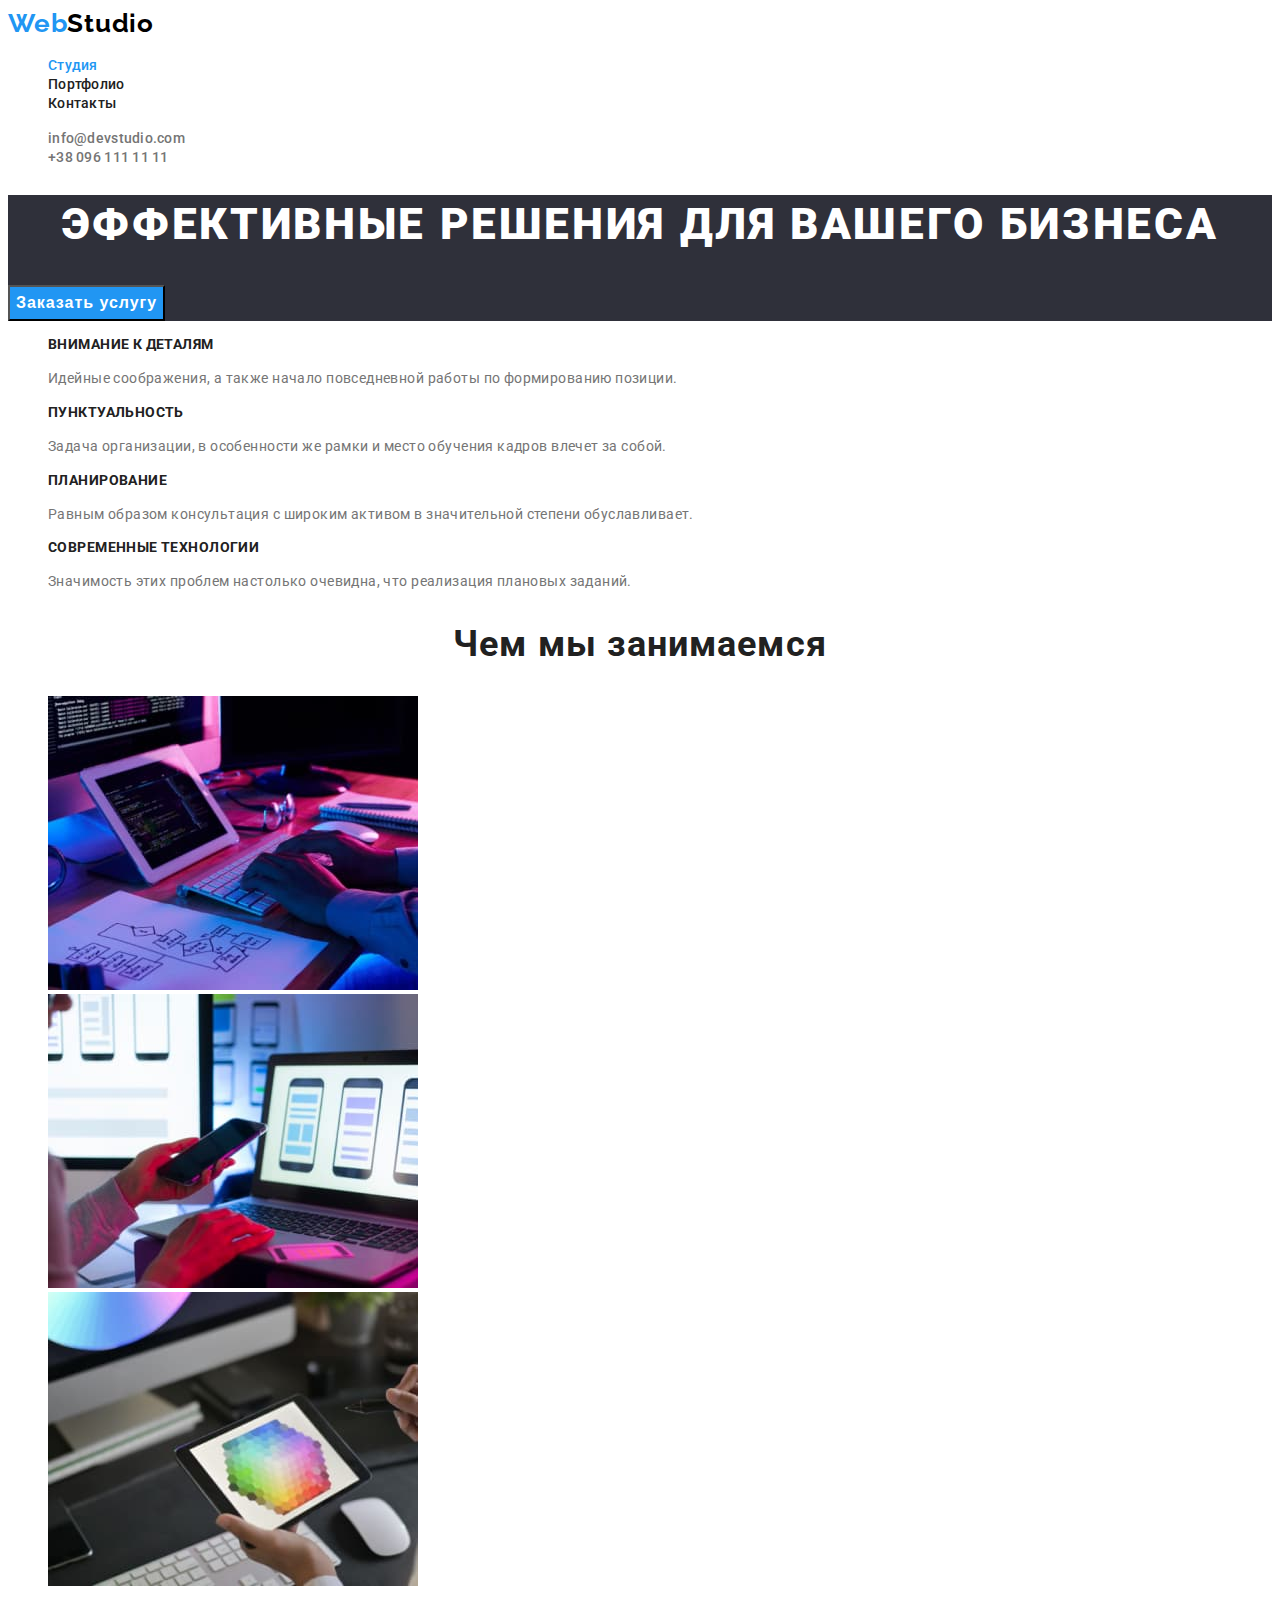
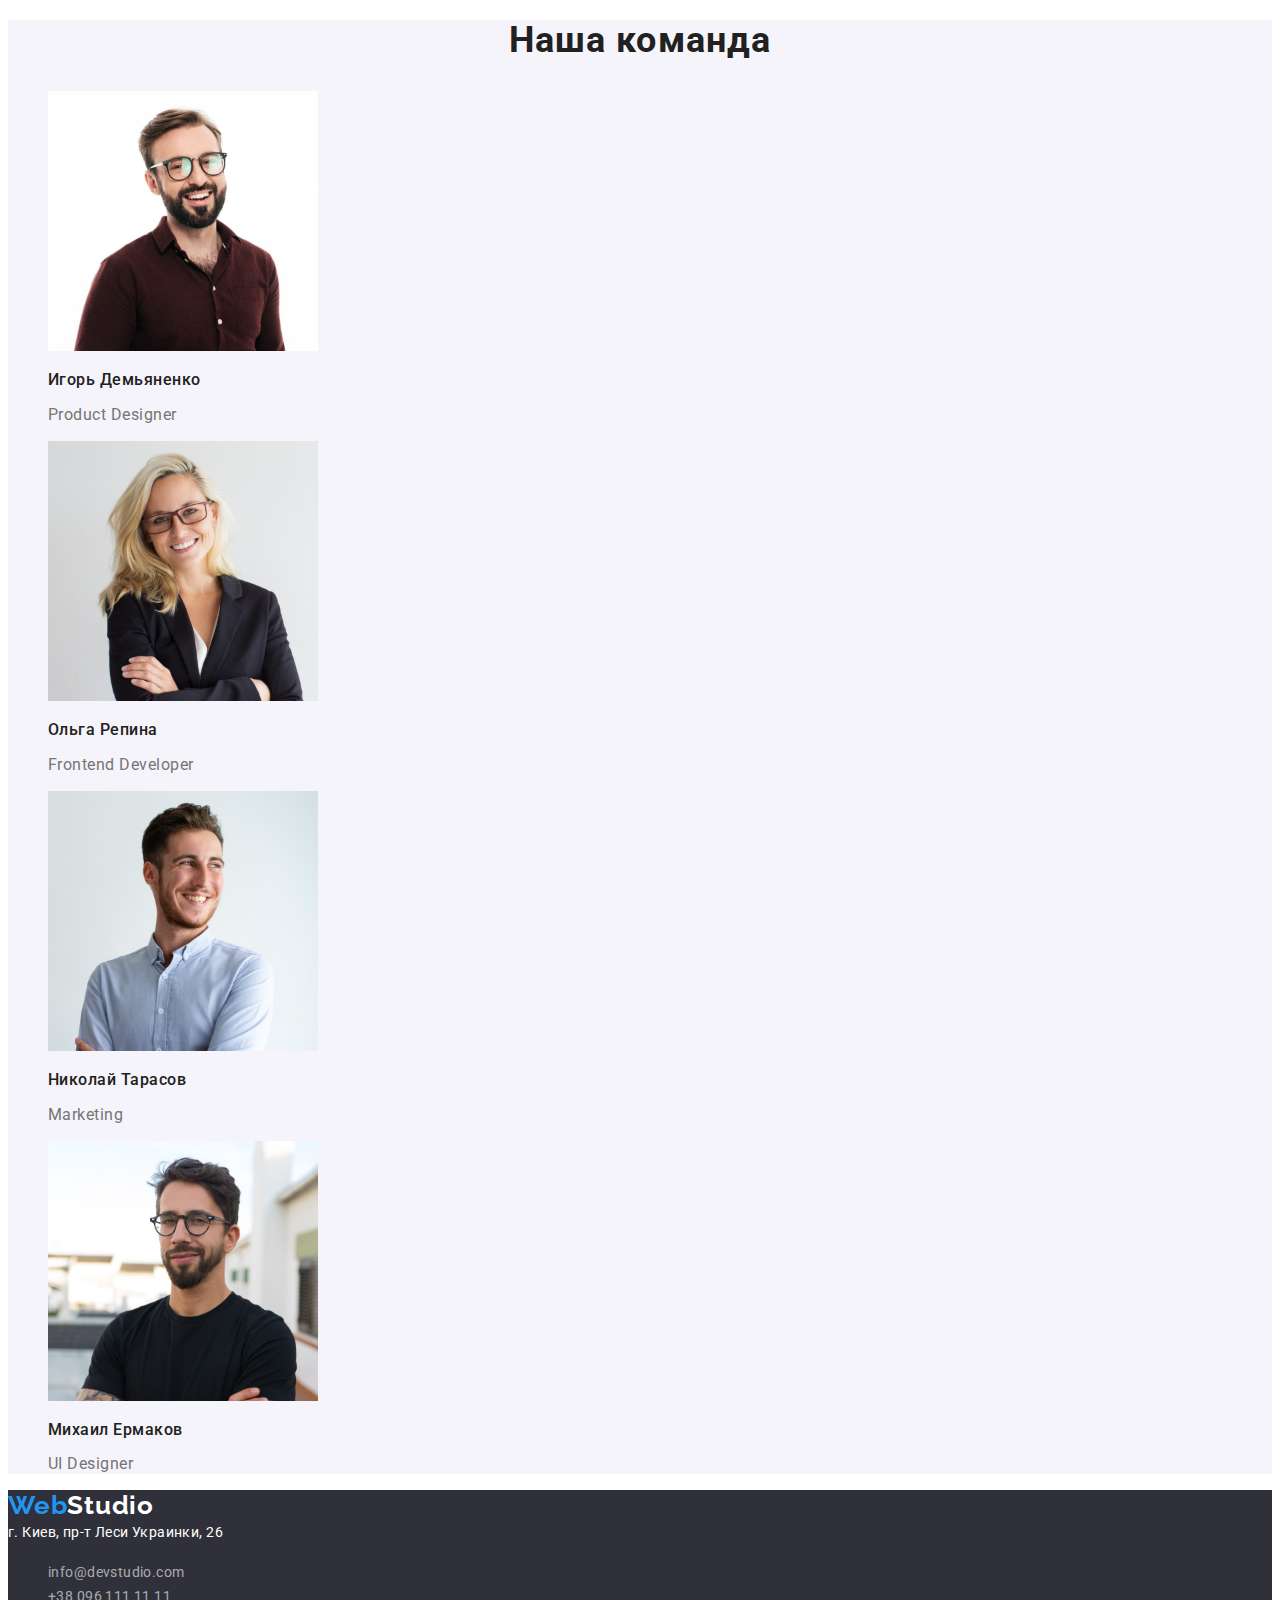
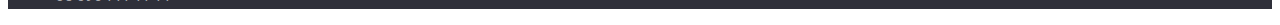
==== index.html @ 150b5c4e "Add files via upload" ====
<!DOCTYPE html>
<html lang="ru">

<head>
    <meta charset="UTF-8">
    <meta http-equiv="X-UA-Compatible" content="IE=edge">
    <meta name="viewport" content="width=device-width, initial-scale=1.0">
    <title>hw2</title>
    
    <link rel="preconnect" href="https://fonts.googleapis.com">
    <link rel="preconnect" href="https://fonts.gstatic.com" crossorigin>
    <link
        href="https://fonts.googleapis.com/css2?family=Montserrat:wght@400;700&family=Raleway:wght@700&family=Roboto:wght@400;500;700;900&display=swap"
        rel="stylesheet">
    <link rel="stylesheet" href="./css/styles.css">
       
    <body>
    <header class="header">
        <a class="header-logo link" lang="en" href=""><span class="header-logo-second link">Web</span>Studio</a>
        <nav class="header-navgation">
            <ul class='first-header-list list'>
                <li class="header-item"><a class="header-link-first link" href="./index.html">Студия</a></li>
                <li class="header-item"><a class="header-link-second link" href="./portfolio/index.html">Портфолио</a></li>
                <li class="header-item"><a class="header-link-second link" href="">Контакты</a></li>
            </ul>
        </nav>
        <ul class='second-header-list list'>
           <li><a class="header-mail link" href="mailto:info@devstudio.com">info@devstudio.com</a></li>
           <li><a class="header-tel link" href="tel:+380961111111">+38 096 111 11 11</a></li>
        </ul>
    </header>
    <main>
        <section class="first-main-section">
            <h1 class="first-main-title">ЭФФЕКТИВНЫЕ РЕШЕНИЯ ДЛЯ ВАШЕГО БИЗНЕСА</h1>
            <button class="first-main-button">Заказать услугу</button>
        </section>
        <section class="second-main-section">
            <ul class="second-main-list list">
                <li>
                    <h3 class="second-main-list-title">ВНИМАНИЕ К ДЕТАЛЯМ</h3>
                    <p class="second-main-list-text">Идейные соображения, а также начало повседневной работы по
                        формированию позиции.</p>
                </li>
                <li>
                    <h3 class="second-main-list-title">ПУНКТУАЛЬНОСТЬ</h3>
                    <p class="second-main-list-text">Задача организации, в особенности же рамки и место обучения кадров
                        влечет за собой.</p>
                </li>
                <li>
                    <h3 class="second-main-list-title">ПЛАНИРОВАНИЕ</h3>
                    <p class="second-main-list-text">Равным образом консультация с широким активом в значительной
                        степени обуславливает.</p>
                </li>
                <li>
                    <h3 class="second-main-list-title">СОВРЕМЕННЫЕ ТЕХНОЛОГИИ</h3>
                    <p class="second-main-list-text">Значимость этих проблем настолько очевидна, что реализация плановых
                        заданий.</p>
                </li>
            </ul>
        </section>
        <section class="third-main-section">
            <h2 class="third-main-title">Чем мы занимаемся</h2>
            <ul class="third-main-list list">
                <li><img src="img/box1.jpg" alt="рука клава" width="370"></li>
                <li><img src="img/box2.jpg" alt="рука телефон" width="370"></li>
                <li><img src="img/box3.jpg" alt="рука плаешет" width="370"></li>
            </ul>
        </section>
        <section class="fourth-main-section">
            <h2 class="fourth-main-title">Наша команда</h2>
            <ul class="fourth-main-list list">
                <li><img src="img/img-3.jpg" alt="Product Designer" width="270">
                    <p class="fourth-main-list-title">Игорь Демьяненко</p>
                    <p class="fourth-main-list-text" lang="en">Product Designer</p>
                </li>
                <li><img src="img/img-2.jpg" alt="Frontend Developer" width="270">
                    <p class="fourth-main-list-title">Ольга Репина</p>
                    <p class="fourth-main-list-text" lang="en">Frontend Developer</p>
                </li>
                <li><img src="img/img-1.jpg" alt="Marketing" width="270">
                    <p class="fourth-main-list-title">Николай Тарасов</p>
                    <p class="fourth-main-list-text" lang="en">Marketing</p>
                </li>
                <li><img src="img/img.jpg" alt="UI Designer" width="270">
                    <p class="fourth-main-list-title">Михаил Ермаков</p>
                    <p class="fourth-main-list-text" lang="en">UI Designer</p>
                </li>
            </ul>
        </section>
    </main>
    <footer class="footer">
        <a class="footer-logo link" lang="en" href=""><span class="footer-logo-second link">Web</span>Studio</a>
        <address class="footer-address">г. Киев, пр-т Леси Украинки, 26</address>
        <ul class="footer-list list">
            <li><a class="footer-mail-link link" href="mailto:info@devstudio.com">info@devstudio.com</a></li>
            <li><a class="footer-tel-link link" href="tel:+380961111111">+38 096 111 11 11</a></li>
        </ul>
    </footer>
</body>

</html>
---- css/styles.css ----
:root {
    --header-color-first: #757575;
    --header-color-second: #2196F3;
    --header-color-third: #212121;
    --title-color-first: #757575;
    --title-color-second: #FFFFFF;
    --main-btn-color: #2196F3;
    --main-btn-title-color: #FFFFFF;
    --main-title-color-first: #212121;
    --main-title-color-second: #757575;
}

body {
    font-family: roboto, Tahoma, sans-serif;
}

.link {
    text-decoration: none;
}

.list {
    list-style: none;
}

/* ---------------------------header------------------------------- */
.header {
    background: #FFFFFF;
}
.header-logo {
    font-family:'Raleway',Tahoma, sans-serif;
    font-weight: 700;
    font-size: 26px;
    line-height: 1.19;
    letter-spacing: 0.03em;
    color:#000000;
}

.header-logo-second {
    font-family:'Raleway',Tahoma, sans-serif;
    font-weight: 700;
    font-size: 26px;
    line-height: 1.19;
    letter-spacing: 0.03em;
    color:var(--header-color-second)
}

.header-link-first {
    font-weight: 500;
    font-size: 14px;
    line-height: 1.14;
    letter-spacing: 0.02em;
    color: var(--header-color-second)
}

.header-link-second {
    font-weight: 500;
    font-size: 14px;
    line-height: 1.14;
    letter-spacing: 0.02em;
    color: var(--header-color-third)
}

.header-link-second:hover {
    color: var(--header-color-second)
}

.header-link-second:focus {
    color: var(--header-color-second)
}

.header-mail {
    font-weight: 500;
    font-size: 14px;
    line-height: 1.14;
    letter-spacing: 0.02em;
    color: var(--header-color-first)
}
.header-mail:hover {
    color:var(--header-color-second)
}
.header-mail:focus {
    color:var(--header-color-second)
}
.header-tel {
    font-weight: 500;
    font-size: 14px;
    line-height: 1.14;
    letter-spacing: 0.02em;
    color: var(--header-color-first)
}
.header-tel:hover {
    color: var(--header-color-second)
}

.header-tel:focus {
    color: var(--header-color-second)
}
/* ---------------------------main------------------------------- */

.first-main-title {
    font-weight: 900;
    font-size: 44px;
    line-height: 1.36;
    text-align: center;
    letter-spacing: 0.06em;
    color: var(--title-color-second)
}

.first-main-section {
    background-color: #2F303A;;
}

.first-main-button {
    background-color: var(--main-btn-color);
    font-weight: 700;
    font-size: 16px;
    line-height: 1.88;
    display: flex;
    align-items: center;
    text-align: center;
    letter-spacing: 0.06em;
    color: var(--main-btn-title-color);
   }

.first-main-button:hover {
    background-color: #188CE8;
}

.second-main-list-title {
    font-weight: 700;
    font-size: 14px;
    line-height: 1.14;
    letter-spacing: 0.03em;
    color: var(--main-title-color-first)
}

.second-main-list-text {
    font-size: 14px;
    line-height: 1.71;
    letter-spacing: 0.03em;
    color: var(--main-title-color-second)
}

.third-main-title {
    font-weight: 700;
    font-size: 36px;
    line-height: 1.16;
    text-align: center;
    letter-spacing: 0.03em;
    color: var(--main-title-color-first)
}
.fourth-main-section {
    background: #F5F4FA;

}

.fourth-main-title {
    font-weight: 700;
    font-size: 36px;
    line-height: 1.16;
    text-align: center;
    letter-spacing: 0.03em;
    color: var(--main-title-color-first)
}

.fourth-main-list-title {
    font-weight: 500;
    font-size: 16px;
    line-height: 1.18;
    letter-spacing: 0.03em;
    color: var(--main-title-color-first)
}

.fourth-main-list-text {
    font-size: 16px;
    line-height: 1.18;
    letter-spacing: 0.03em;
    color: var(--main-title-color-second)
}
/* ---------------------------footer------------------------------- */
.footer {
    background-color: #2F303A;
}
.footer-logo {
    font-family:'Raleway', Tahoma, sans-serif;
    font-weight: 700;
    font-size: 26px;
    line-height: 1.19;
    letter-spacing: 0.03em;
    color:var(--title-color-second)
}
.footer-logo-second {
    font-family:'Raleway', Tahoma, sans-serif;
    font-weight: 700;
    font-size: 26px;
    line-height: 1.19;
    letter-spacing: 0.03em;
    color:var(--header-color-second)
}
.footer-address {
    font-style: normal;
    font-size: 14px;
    line-height: 1.71;
    letter-spacing: 0.03em;
    color:var(--title-color-second)
}
.footer-mail-link {
    font-size: 14px;
    line-height: 1.71;
    letter-spacing: 0.03em;
    color: rgba(255, 255, 255, 0.6);
}

.footer-mail-link:hover {
    color: var(--title-color-second);
}
.footer-mail-link:focus {
    color: var(--title-color-second);
}
.footer-tel-link {
    font-size: 14px;
    line-height: 1.71;
    letter-spacing: 0.03em;
    color: rgba(255, 255, 255, 0.6);
}
.footer-tel-link:hover {
    color: var(--title-color-second);
}

.footer-tel-link:focus {
    color: var(--title-color-second);
}
/* ---------------------------portfolio------------------------------- */
.portfolio-list-text-first {
    font-weight: 700;
    font-size: 18px;
    line-height: 2;
    letter-spacing: 0.06em;
    color:var(--main-title-color-first)
}
.portfolio-list-text-second {
    font-size: 16px;
    line-height: 1.88;
    letter-spacing: 0.03em;
    color:var(--main-title-color-second)
}
.portfolio-first-list-button {
    font-family: roboto, Tahoma, sans-serif;
    background-color: #F5F4FA;;
    font-weight: 500;
    font-size: 16px;
    line-height: 1.62;
    text-align: center;
    letter-spacing: 0.03em;
    color: #212121;
}
.portfolio-first-list-button:hover {
    background-color:var(--main-btn-color);
    color: var(--main-btn-title-color);
}
.portfolio-first-list-button:focus {
    background-color: var(--main-btn-color);
    color: var(--main-btn-title-color);
}
.portfolio-second-main-list-group {
    background: #FFFFFF;
}
.visually-hidden {
    visibility: hidden;
}
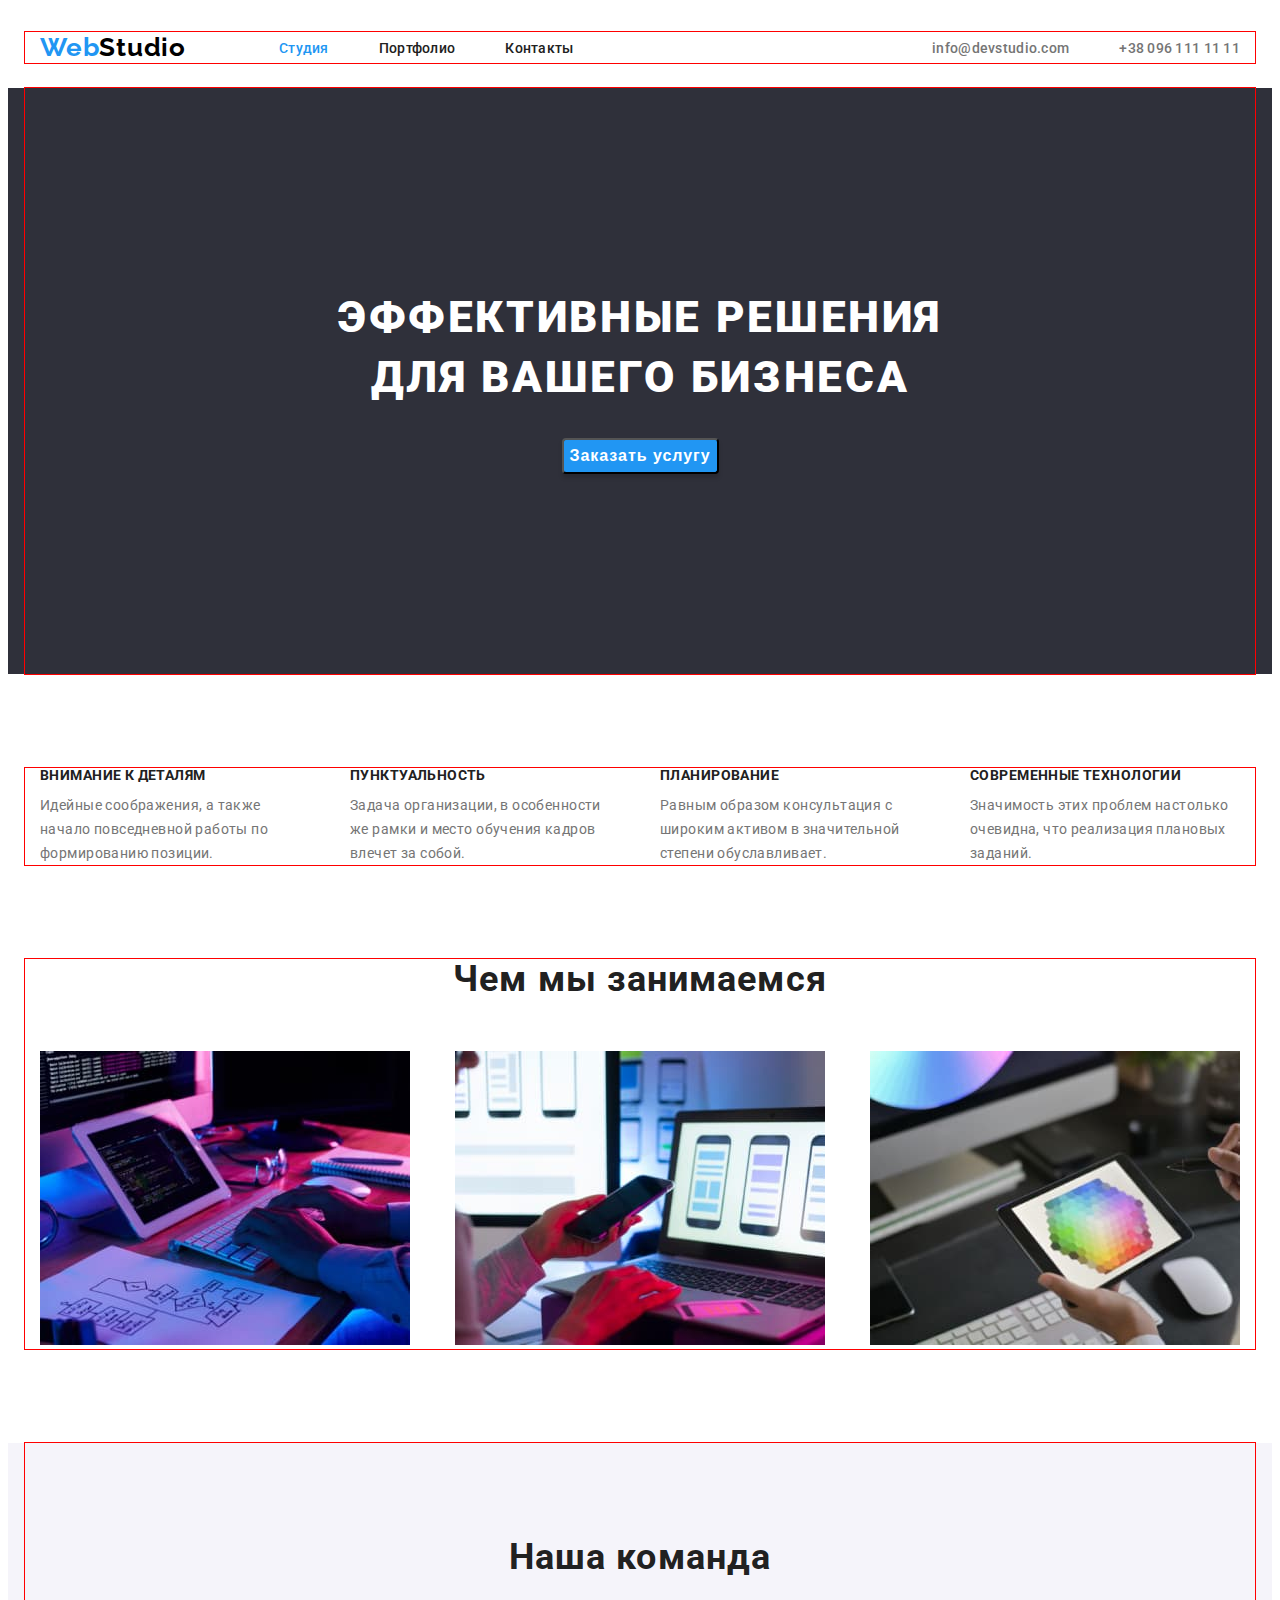
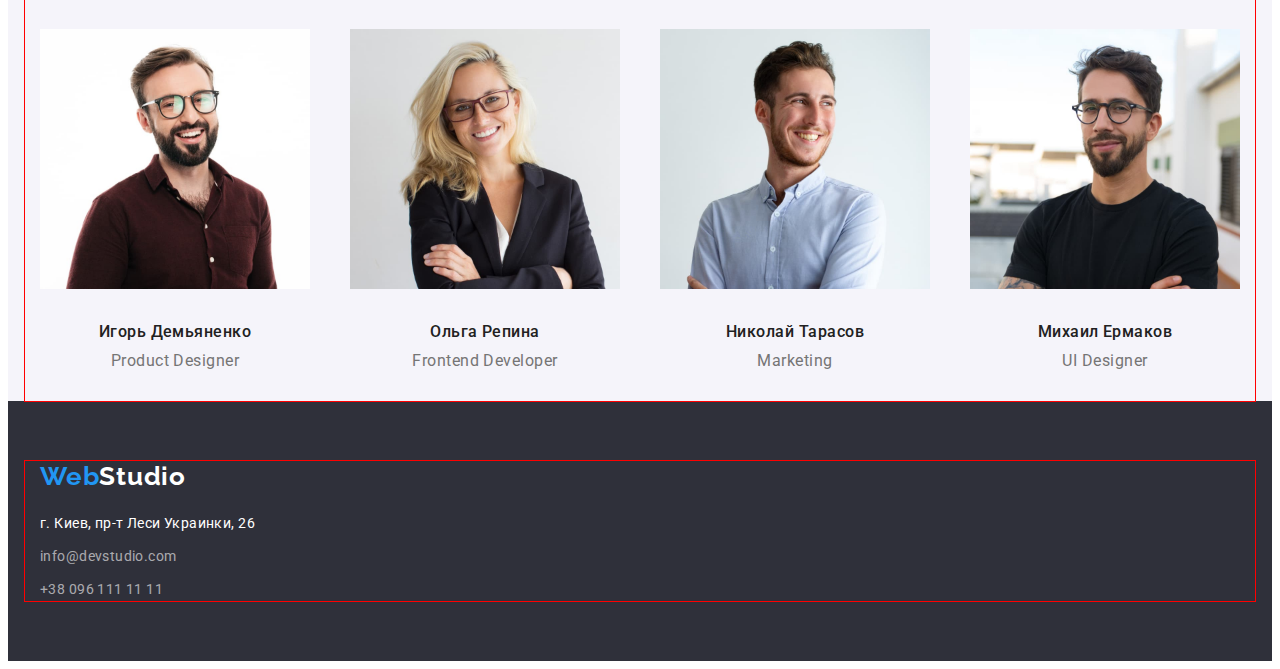
==== commit 905d323e: "17.04.2022" ====
--- a/index.html
+++ b/index.html
@@ -6,7 +6,10 @@
     <meta http-equiv="X-UA-Compatible" content="IE=edge">
     <meta name="viewport" content="width=device-width, initial-scale=1.0">
     <title>hw2</title>
-    
+    <link rel="stylesheet" href="https://cdnjs.cloudflare.com/ajax/libs/modern-normalize/1.1.0/modern-normalize.min.css"
+        integrity="sha512-wpPYUAdjBVSE4KJnH1VR1HeZfpl1ub8YT/NKx4PuQ5NmX2tKuGu6U/JRp5y+Y8XG2tV+wKQpNHVUX03MfMFn9Q=="
+        crossorigin="anonymous" referrerpolicy="no-referrer" 
+        />
     <link rel="preconnect" href="https://fonts.googleapis.com">
     <link rel="preconnect" href="https://fonts.gstatic.com" crossorigin>
     <link
@@ -16,85 +19,97 @@
        
     <body>
     <header class="header">
-        <a class="header-logo link" lang="en" href=""><span class="header-logo-second link">Web</span>Studio</a>
-        <nav class="header-navgation">
-            <ul class='first-header-list list'>
-                <li class="header-item"><a class="header-link-first link" href="./index.html">Студия</a></li>
-                <li class="header-item"><a class="header-link-second link" href="./portfolio/index.html">Портфолио</a></li>
-                <li class="header-item"><a class="header-link-second link" href="">Контакты</a></li>
+        <div class="container">
+            <a class="header-logo link" lang="en" href=""><span class="header-logo-second link">Web</span>Studio</a>
+            <nav class="header-navgation">
+                <ul class='first-header-list list'>
+                    <li class="header-item"><a class="header-link-first link" href="./index.html">Студия</a></li>
+                    <li class="header-item"><a class="header-link-second link" href="./portfolio.html">Портфолио</a></li>
+                    <li class="header-item"><a class="header-link-second link" href="">Контакты</a></li>
+                </ul>
+            </nav>
+            <ul class='second-header-list list'>
+            <li><a class="header-mail link" href="mailto:info@devstudio.com">info@devstudio.com</a></li>
+            <li><a class="header-tel link" href="tel:+380961111111">+38 096 111 11 11</a></li>
             </ul>
-        </nav>
-        <ul class='second-header-list list'>
-           <li><a class="header-mail link" href="mailto:info@devstudio.com">info@devstudio.com</a></li>
-           <li><a class="header-tel link" href="tel:+380961111111">+38 096 111 11 11</a></li>
-        </ul>
+        </div>
     </header>
     <main>
         <section class="first-main-section">
-            <h1 class="first-main-title">ЭФФЕКТИВНЫЕ РЕШЕНИЯ ДЛЯ ВАШЕГО БИЗНЕСА</h1>
-            <button class="first-main-button">Заказать услугу</button>
+            <div class="container">
+                <h1 class="first-main-title">ЭФФЕКТИВНЫЕ РЕШЕНИЯ<br>ДЛЯ ВАШЕГО БИЗНЕСА</h1>
+                <button class="first-main-button">Заказать услугу</button>
+            </div>
         </section>
         <section class="second-main-section">
-            <ul class="second-main-list list">
-                <li>
-                    <h3 class="second-main-list-title">ВНИМАНИЕ К ДЕТАЛЯМ</h3>
-                    <p class="second-main-list-text">Идейные соображения, а также начало повседневной работы по
-                        формированию позиции.</p>
-                </li>
-                <li>
-                    <h3 class="second-main-list-title">ПУНКТУАЛЬНОСТЬ</h3>
-                    <p class="second-main-list-text">Задача организации, в особенности же рамки и место обучения кадров
-                        влечет за собой.</p>
-                </li>
-                <li>
-                    <h3 class="second-main-list-title">ПЛАНИРОВАНИЕ</h3>
-                    <p class="second-main-list-text">Равным образом консультация с широким активом в значительной
-                        степени обуславливает.</p>
-                </li>
-                <li>
-                    <h3 class="second-main-list-title">СОВРЕМЕННЫЕ ТЕХНОЛОГИИ</h3>
-                    <p class="second-main-list-text">Значимость этих проблем настолько очевидна, что реализация плановых
-                        заданий.</p>
-                </li>
-            </ul>
+            <div class="container">
+                <ul class="second-main-list list">
+                    <li>
+                        <h3 class="second-main-list-title">ВНИМАНИЕ К ДЕТАЛЯМ</h3>
+                        <p class="second-main-list-text">Идейные соображения, а также начало повседневной работы по
+                            формированию позиции.</p>
+                    </li>
+                    <li>
+                        <h3 class="second-main-list-title">ПУНКТУАЛЬНОСТЬ</h3>
+                        <p class="second-main-list-text">Задача организации, в особенности же рамки и место обучения кадров
+                            влечет за собой.</p>
+                    </li>
+                    <li>
+                        <h3 class="second-main-list-title">ПЛАНИРОВАНИЕ</h3>
+                        <p class="second-main-list-text">Равным образом консультация с широким активом в значительной
+                            степени обуславливает.</p>
+                    </li>
+                    <li>
+                        <h3 class="second-main-list-title">СОВРЕМЕННЫЕ ТЕХНОЛОГИИ</h3>
+                        <p class="second-main-list-text">Значимость этих проблем настолько очевидна, что реализация плановых
+                            заданий.</p>
+                    </li>
+                </ul>
+            </div>
         </section>
         <section class="third-main-section">
-            <h2 class="third-main-title">Чем мы занимаемся</h2>
-            <ul class="third-main-list list">
-                <li><img src="img/box1.jpg" alt="рука клава" width="370"></li>
-                <li><img src="img/box2.jpg" alt="рука телефон" width="370"></li>
-                <li><img src="img/box3.jpg" alt="рука плаешет" width="370"></li>
-            </ul>
+            <div class="container">
+                <h2 class="third-main-title">Чем мы занимаемся</h2>
+                <ul class="third-main-list list">
+                    <li><img src="img/box1.jpg" alt="рука клава" width="370"></li>
+                    <li><img src="img/box2.jpg" alt="рука телефон" width="370"></li>
+                    <li><img src="img/box3.jpg" alt="рука плаешет" width="370"></li>
+                </ul>
+            </div>
         </section>
         <section class="fourth-main-section">
-            <h2 class="fourth-main-title">Наша команда</h2>
-            <ul class="fourth-main-list list">
-                <li><img src="img/img-3.jpg" alt="Product Designer" width="270">
-                    <p class="fourth-main-list-title">Игорь Демьяненко</p>
-                    <p class="fourth-main-list-text" lang="en">Product Designer</p>
-                </li>
-                <li><img src="img/img-2.jpg" alt="Frontend Developer" width="270">
-                    <p class="fourth-main-list-title">Ольга Репина</p>
-                    <p class="fourth-main-list-text" lang="en">Frontend Developer</p>
-                </li>
-                <li><img src="img/img-1.jpg" alt="Marketing" width="270">
-                    <p class="fourth-main-list-title">Николай Тарасов</p>
-                    <p class="fourth-main-list-text" lang="en">Marketing</p>
-                </li>
-                <li><img src="img/img.jpg" alt="UI Designer" width="270">
-                    <p class="fourth-main-list-title">Михаил Ермаков</p>
-                    <p class="fourth-main-list-text" lang="en">UI Designer</p>
-                </li>
-            </ul>
+            <div class="container">
+                <h2 class="fourth-main-title">Наша команда</h2>
+                <ul class="fourth-main-list list">
+                    <li><img class="fourth-main-img" src="img/img-3.jpg" alt="Product Designer" width="270">
+                        <p class="fourth-main-list-title">Игорь Демьяненко</p>
+                        <p class="fourth-main-list-text" lang="en">Product Designer</p>
+                    </li>
+                    <li><img class="fourth-main-img" src="img/img-2.jpg" alt="Frontend Developer" width="270">
+                        <p class="fourth-main-list-title">Ольга Репина</p>
+                        <p class="fourth-main-list-text" lang="en">Frontend Developer</p>
+                    </li>
+                    <li><img class="fourth-main-img" src="img/img-1.jpg" alt="Marketing" width="270">
+                        <p class="fourth-main-list-title">Николай Тарасов</p>
+                        <p class="fourth-main-list-text" lang="en">Marketing</p>
+                    </li>
+                    <li><img class="fourth-main-img" src="img/img.jpg" alt="UI Designer" width="270">
+                        <p class="fourth-main-list-title">Михаил Ермаков</p>
+                        <p class="fourth-main-list-text" lang="en">UI Designer</p>
+                    </li>
+                </ul>
+            </div>
         </section>
     </main>
     <footer class="footer">
-        <a class="footer-logo link" lang="en" href=""><span class="footer-logo-second link">Web</span>Studio</a>
-        <address class="footer-address">г. Киев, пр-т Леси Украинки, 26</address>
-        <ul class="footer-list list">
-            <li><a class="footer-mail-link link" href="mailto:info@devstudio.com">info@devstudio.com</a></li>
-            <li><a class="footer-tel-link link" href="tel:+380961111111">+38 096 111 11 11</a></li>
-        </ul>
+        <div class="container">
+            <a class="footer-logo link" lang="en" href=""><span class="footer-logo-second link">Web</span>Studio</a>
+            <address class="footer-address">г. Киев, пр-т Леси Украинки, 26</address>
+            <ul class="footer-list list">
+                <li class="footer-mail-item"><a class="footer-mail-link link" href="mailto:info@devstudio.com">info@devstudio.com</a></li>
+                <li class="footer-tel-item"><a class="footer-tel-link link" href="tel:+380961111111">+38 096 111 11 11</a></li>
+            </ul>
+        </div>
     </footer>
 </body>
 
--- a/css/styles.css
+++ b/css/styles.css
@@ -13,6 +13,23 @@
 body {
     font-family: roboto, Tahoma, sans-serif;
 }
+p,
+h1,
+h2,
+h3,
+h4,
+h5,
+h6 {
+    margin: 0;
+}
+ul,
+ol {
+    padding-left: 0;
+    margin: 0;
+}
+button {
+    cursor: pointer;
+}
 
 .link {
     text-decoration: none;
@@ -20,12 +37,22 @@
 
 .list {
     list-style: none;
+}
+.container {
+    width: 1200px;
+    padding-left: 15px;
+    padding-right: 15px;
+    margin: 0 auto;
+    outline: 1px solid red;
 }
 
 /* ---------------------------header------------------------------- */
 .header {
     background: #FFFFFF;
-}
+    padding-top: 24px;
+    padding-bottom: 25px;
+}
+
 .header-logo {
     font-family:'Raleway',Tahoma, sans-serif;
     font-weight: 700;
@@ -33,7 +60,8 @@
     line-height: 1.19;
     letter-spacing: 0.03em;
     color:#000000;
-}
+    margin-right: 93px;
+   }
 
 .header-logo-second {
     font-family:'Raleway',Tahoma, sans-serif;
@@ -43,6 +71,19 @@
     letter-spacing: 0.03em;
     color:var(--header-color-second)
 }
+.first-header-list {
+    display: flex;
+}
+
+.second-header-list {
+    display: flex;
+    margin-left: auto;
+}
+
+.header .container {
+    display: flex;
+    align-items: center;
+}
 
 .header-link-first {
     font-weight: 500;
@@ -59,6 +100,9 @@
     letter-spacing: 0.02em;
     color: var(--header-color-third)
 }
+.header-item:not(:last-child) {
+margin-right: 50px;
+}
 
 .header-link-second:hover {
     color: var(--header-color-second)
@@ -67,6 +111,7 @@
 .header-link-second:focus {
     color: var(--header-color-second)
 }
+
 
 .header-mail {
     font-weight: 500;
@@ -86,7 +131,8 @@
     font-size: 14px;
     line-height: 1.14;
     letter-spacing: 0.02em;
-    color: var(--header-color-first)
+    color: var(--header-color-first);
+    margin-left: 50px;
 }
 .header-tel:hover {
     color: var(--header-color-second)
@@ -103,42 +149,65 @@
     line-height: 1.36;
     text-align: center;
     letter-spacing: 0.06em;
-    color: var(--title-color-second)
-}
+    color: var(--title-color-second);
+    padding-top: 200px;
+    margin-bottom: 30px;
+  }
 
 .first-main-section {
     background-color: #2F303A;;
 }
-
+.first-main-section .container{
+    text-align: center;
+}
 .first-main-button {
     background-color: var(--main-btn-color);
     font-weight: 700;
     font-size: 16px;
-    line-height: 1.88;
-    display: flex;
-    align-items: center;
+    line-height: 1.88;   
     text-align: center;
     letter-spacing: 0.06em;
     color: var(--main-btn-title-color);
-   }
+    margin-bottom: 200px;
+    padding: 10px, 32px;
+    box-shadow: 0px 4px 4px rgba(0, 0, 0, 0.15);
+    border-radius: 4px;
+}
 
 .first-main-button:hover {
     background-color: #188CE8;
 }
-
+.second-main-section{
+    padding-top: 94px;
+}
+.second-main-list {
+    display: flex;
+    justify-content: space-between;
+}
+ 
 .second-main-list-title {
     font-weight: 700;
     font-size: 14px;
     line-height: 1.14;
     letter-spacing: 0.03em;
-    color: var(--main-title-color-first)
+    color: var(--main-title-color-first);
 }
 
 .second-main-list-text {
     font-size: 14px;
     line-height: 1.71;
     letter-spacing: 0.03em;
-    color: var(--main-title-color-second)
+    color: var(--main-title-color-second);
+    padding-top: 10px;
+    max-width: 270px;
+}
+.third-main-section {
+    padding-top: 94px;
+    margin-bottom: 94px;
+}
+.third-main-list{
+    display: flex;
+    justify-content: space-between;
 }
 
 .third-main-title {
@@ -147,7 +216,8 @@
     line-height: 1.16;
     text-align: center;
     letter-spacing: 0.03em;
-    color: var(--main-title-color-first)
+    color: var(--main-title-color-first);
+    margin-bottom: 50px;
 }
 .fourth-main-section {
     background: #F5F4FA;
@@ -160,26 +230,39 @@
     line-height: 1.16;
     text-align: center;
     letter-spacing: 0.03em;
-    color: var(--main-title-color-first)
-}
-
+    color: var(--main-title-color-first);
+    padding-top: 94px;
+    margin-bottom: 50px;
+}
+.fourth-main-list {
+    display: flex;
+    justify-content: space-between;
+    
+}
 .fourth-main-list-title {
     font-weight: 500;
     font-size: 16px;
     line-height: 1.18;
-    letter-spacing: 0.03em;
-    color: var(--main-title-color-first)
+    text-align: center;
+    letter-spacing: 0.03em;
+    color: var(--main-title-color-first);
+    padding-top: 30px;
 }
 
 .fourth-main-list-text {
     font-size: 16px;
     line-height: 1.18;
     letter-spacing: 0.03em;
-    color: var(--main-title-color-second)
+    text-align: center;
+    color: var(--main-title-color-second);
+    padding-top: 10px;
+    margin-bottom: 30px;
 }
 /* ---------------------------footer------------------------------- */
 .footer {
     background-color: #2F303A;
+    padding-top: 60px;
+    padding-bottom: 60px;
 }
 .footer-logo {
     font-family:'Raleway', Tahoma, sans-serif;
@@ -187,7 +270,7 @@
     font-size: 26px;
     line-height: 1.19;
     letter-spacing: 0.03em;
-    color:var(--title-color-second)
+    color:var(--title-color-second);
 }
 .footer-logo-second {
     font-family:'Raleway', Tahoma, sans-serif;
@@ -202,15 +285,21 @@
     font-size: 14px;
     line-height: 1.71;
     letter-spacing: 0.03em;
-    color:var(--title-color-second)
-}
+    color:var(--title-color-second);
+    padding-top: 20px;
+    margin-bottom: 9px;
+}
+
 .footer-mail-link {
     font-size: 14px;
     line-height: 1.71;
     letter-spacing: 0.03em;
     color: rgba(255, 255, 255, 0.6);
-}
-
+    margin-bottom: 9px;
+}
+.footer-mail-item{
+    margin-bottom: 9px;
+}
 .footer-mail-link:hover {
     color: var(--title-color-second);
 }
@@ -231,37 +320,72 @@
     color: var(--title-color-second);
 }
 /* ---------------------------portfolio------------------------------- */
+.portfolio-section {
+    padding-top: 94px;
+    padding-bottom: 94px;
+}
+.portfolio-first-list {
+    padding-bottom: 50px;
+}
+.portfolio-first-list {
+    display: flex;
+    justify-content: center;
+}
+.portfolio-first-list-item:not(:last-child) {
+    margin-right: 9px;
+}
+.portfolio-first-list-button {
+    font-family: roboto, Tahoma, sans-serif;
+    background-color: #F5F4FA;;
+    font-weight: 500;
+    font-size: 16px;
+    line-height: 1.62;
+    text-align: center;
+    letter-spacing: 0.03em;
+    color: #212121;
+    padding: 6px, 22px;
+    box-shadow: 0px 3px 1px rgba(0, 0, 0, 0.1),
+    0px 1px 2px rgba(0, 0, 0, 0.08),
+    0px 2px 2px rgba(0, 0, 0, 0.12);
+    border-radius: 4px;
+}
+.portfolio-first-list-button:hover {
+    background-color:var(--main-btn-color);
+    color: var(--main-btn-title-color);
+}
+.portfolio-first-list-button:focus {
+    background-color: var(--main-btn-color);
+    color: var(--main-btn-title-color);
+}
+
+.portfolio-second-main-list{
+    display: flex;
+    flex-wrap: wrap;
+    justify-content: space-between;
+}
+.portfolio-second-main-list-group{
+  margin-bottom: 30px;
+  border: 1px solid #EEEEEE;
+}
+
 .portfolio-list-text-first {
     font-weight: 700;
     font-size: 18px;
     line-height: 2;
     letter-spacing: 0.06em;
-    color:var(--main-title-color-first)
-}
+    color: var(--main-title-color-first);
+    padding-top: 20px;
+}
+
 .portfolio-list-text-second {
     font-size: 16px;
     line-height: 1.88;
     letter-spacing: 0.03em;
-    color:var(--main-title-color-second)
-}
-.portfolio-first-list-button {
-    font-family: roboto, Tahoma, sans-serif;
-    background-color: #F5F4FA;;
-    font-weight: 500;
-    font-size: 16px;
-    line-height: 1.62;
-    text-align: center;
-    letter-spacing: 0.03em;
-    color: #212121;
-}
-.portfolio-first-list-button:hover {
-    background-color:var(--main-btn-color);
-    color: var(--main-btn-title-color);
-}
-.portfolio-first-list-button:focus {
-    background-color: var(--main-btn-color);
-    color: var(--main-btn-title-color);
-}
+    color: var(--main-title-color-second);
+    padding-top: 4px;
+    margin-bottom: 20px;
+}
+
 .portfolio-second-main-list-group {
     background: #FFFFFF;
 }
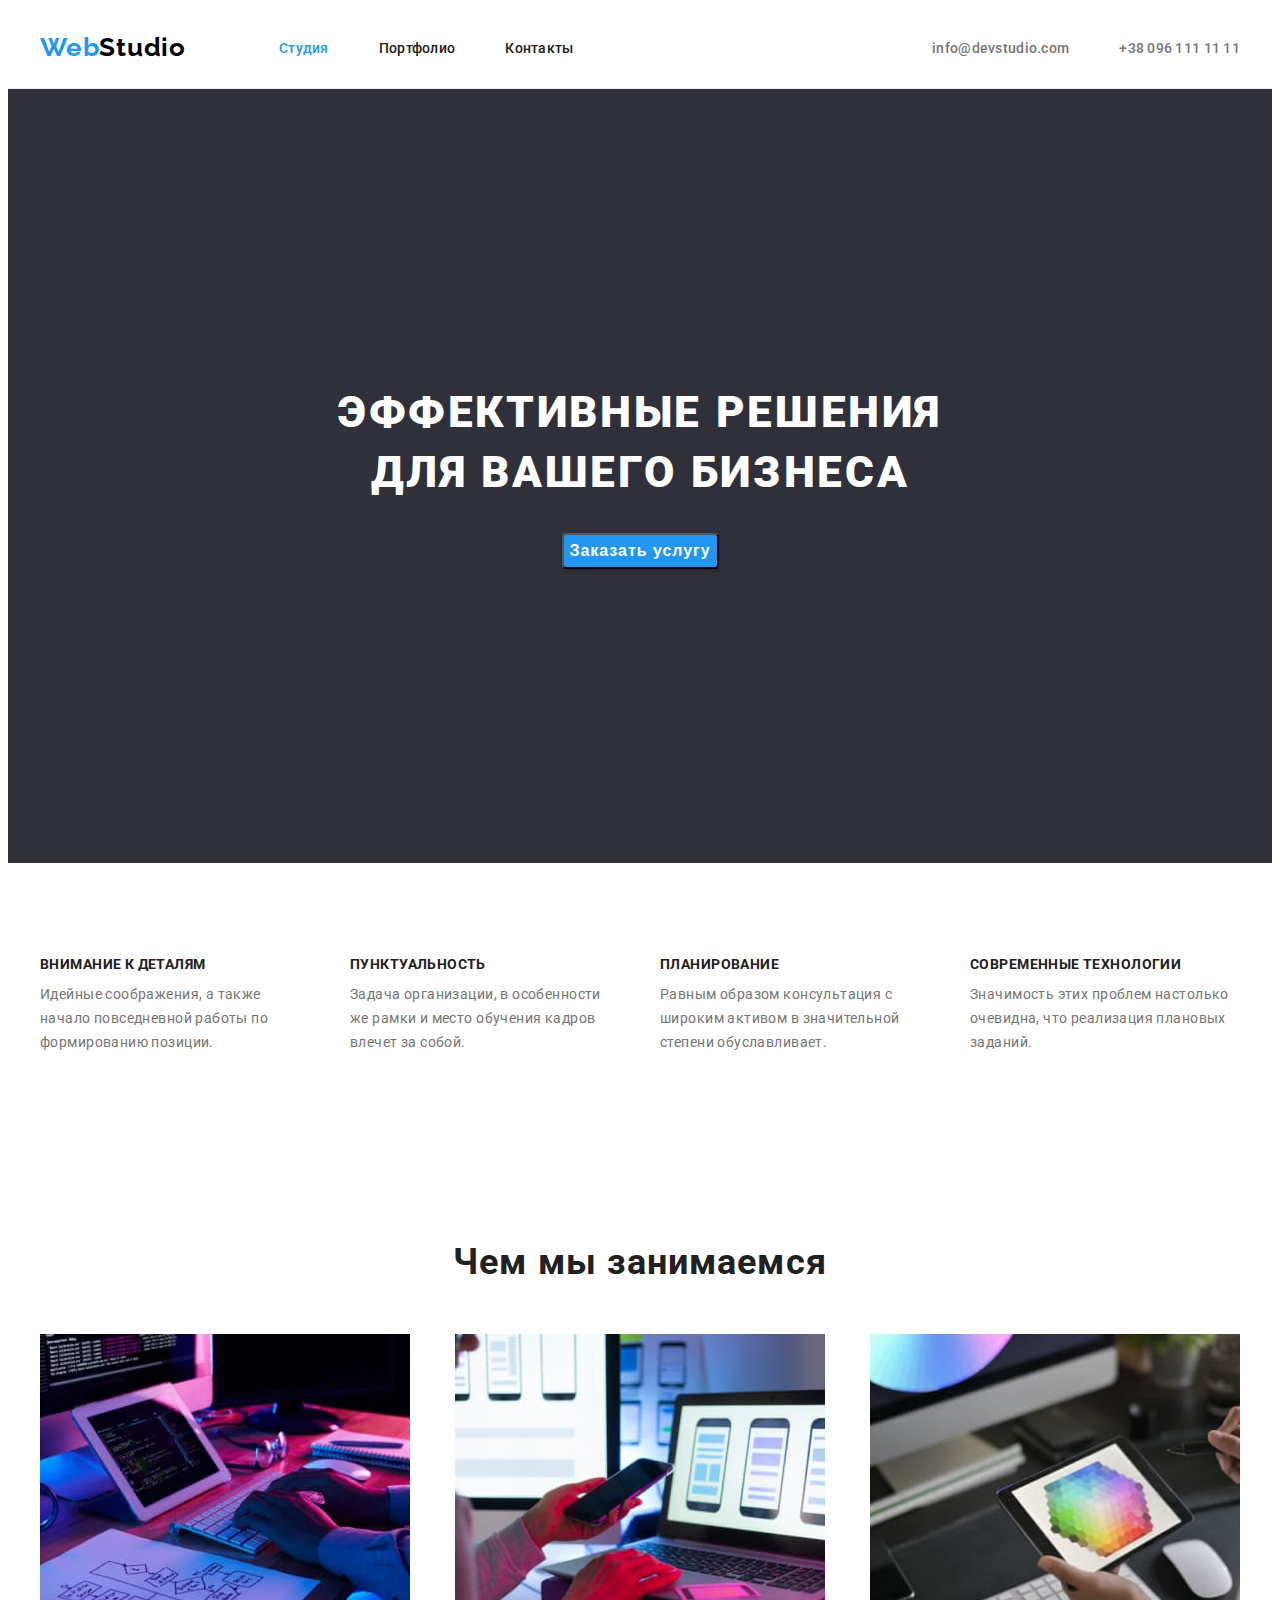
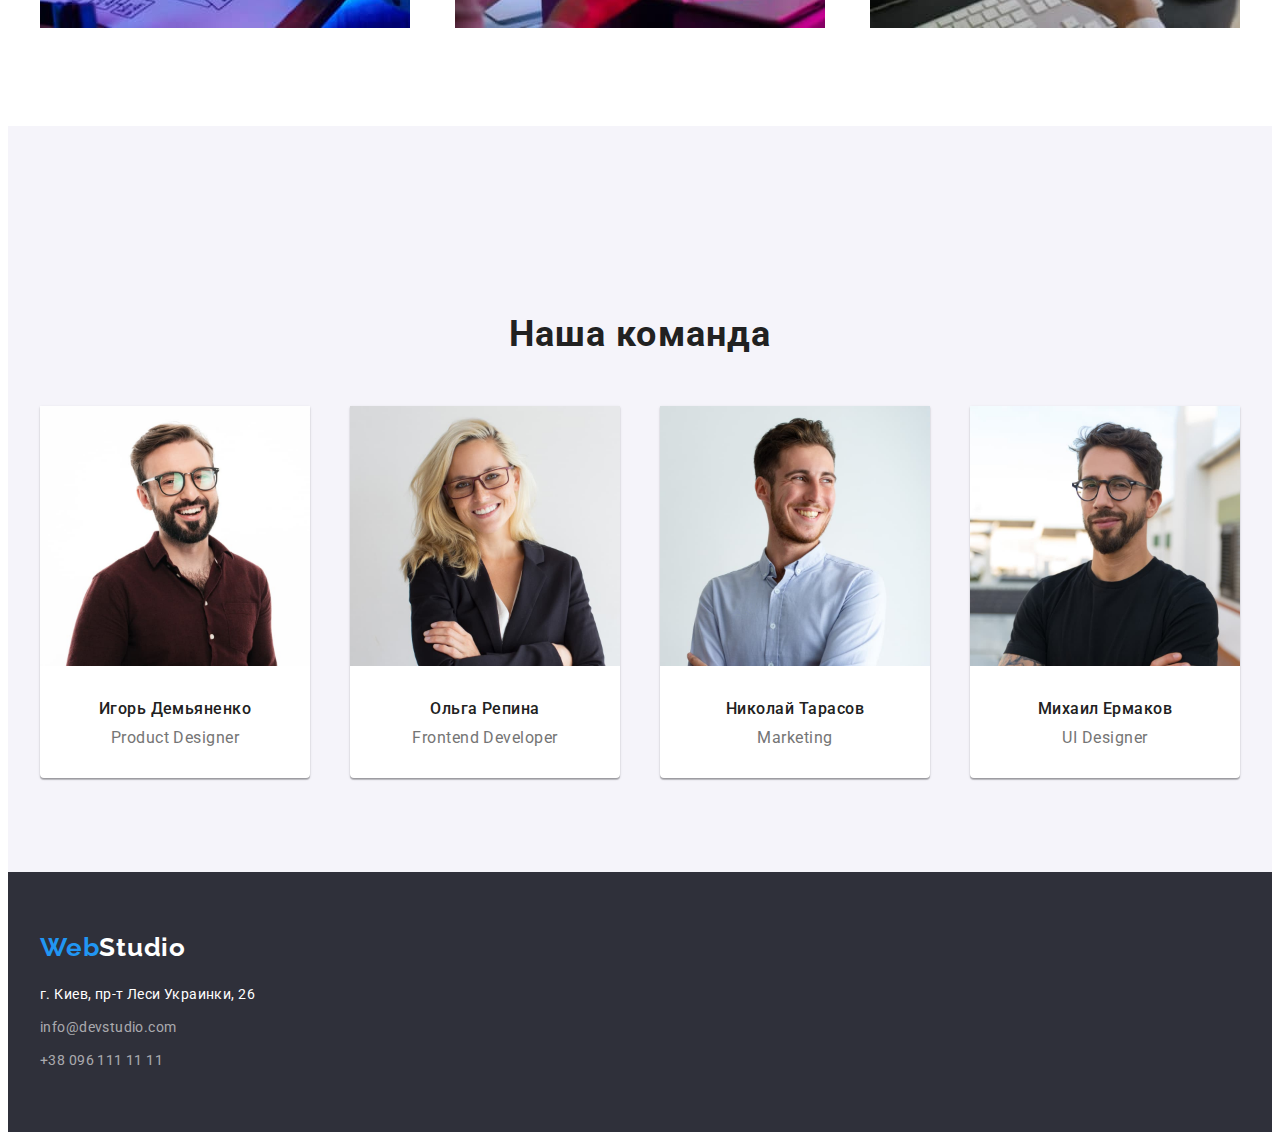
==== commit 281f3fd2: "17.04.22 16-28" ====
--- a/index.html
+++ b/index.html
@@ -35,13 +35,13 @@
         </div>
     </header>
     <main>
-        <section class="first-main-section">
+        <section class="first-main-section section">
             <div class="container">
                 <h1 class="first-main-title">ЭФФЕКТИВНЫЕ РЕШЕНИЯ<br>ДЛЯ ВАШЕГО БИЗНЕСА</h1>
                 <button class="first-main-button">Заказать услугу</button>
             </div>
         </section>
-        <section class="second-main-section">
+        <section class="second-main-section section">
             <div class="container">
                 <ul class="second-main-list list">
                     <li>
@@ -67,7 +67,7 @@
                 </ul>
             </div>
         </section>
-        <section class="third-main-section">
+        <section class="third-main-section section">
             <div class="container">
                 <h2 class="third-main-title">Чем мы занимаемся</h2>
                 <ul class="third-main-list list">
@@ -77,23 +77,23 @@
                 </ul>
             </div>
         </section>
-        <section class="fourth-main-section">
+        <section class="fourth-main-section section">
             <div class="container">
                 <h2 class="fourth-main-title">Наша команда</h2>
                 <ul class="fourth-main-list list">
-                    <li><img class="fourth-main-img" src="img/img-3.jpg" alt="Product Designer" width="270">
+                    <li class="fourth-main-list-block"><img class="fourth-main-img" src="img/img-3.jpg" alt="Product Designer" width="270">
                         <p class="fourth-main-list-title">Игорь Демьяненко</p>
                         <p class="fourth-main-list-text" lang="en">Product Designer</p>
                     </li>
-                    <li><img class="fourth-main-img" src="img/img-2.jpg" alt="Frontend Developer" width="270">
+                    <li class="fourth-main-list-block"><img class="fourth-main-img" src="img/img-2.jpg" alt="Frontend Developer" width="270">
                         <p class="fourth-main-list-title">Ольга Репина</p>
                         <p class="fourth-main-list-text" lang="en">Frontend Developer</p>
                     </li>
-                    <li><img class="fourth-main-img" src="img/img-1.jpg" alt="Marketing" width="270">
+                    <li class="fourth-main-list-block"><img class="fourth-main-img" src="img/img-1.jpg" alt="Marketing" width="270">
                         <p class="fourth-main-list-title">Николай Тарасов</p>
                         <p class="fourth-main-list-text" lang="en">Marketing</p>
                     </li>
-                    <li><img class="fourth-main-img" src="img/img.jpg" alt="UI Designer" width="270">
+                    <li class="fourth-main-list-block"><img class="fourth-main-img" src="img/img.jpg" alt="UI Designer" width="270">
                         <p class="fourth-main-list-title">Михаил Ермаков</p>
                         <p class="fourth-main-list-text" lang="en">UI Designer</p>
                     </li>
--- a/css/styles.css
+++ b/css/styles.css
@@ -43,7 +43,10 @@
     padding-left: 15px;
     padding-right: 15px;
     margin: 0 auto;
-    outline: 1px solid red;
+   }
+.section {
+padding-top: 94px;
+padding-bottom: 94px;
 }
 
 /* ---------------------------header------------------------------- */
@@ -51,6 +54,7 @@
     background: #FFFFFF;
     padding-top: 24px;
     padding-bottom: 25px;
+    border-bottom: 1px solid #ECECEC;
 }
 
 .header-logo {
@@ -177,9 +181,7 @@
 .first-main-button:hover {
     background-color: #188CE8;
 }
-.second-main-section{
-    padding-top: 94px;
-}
+
 .second-main-list {
     display: flex;
     justify-content: space-between;
@@ -201,10 +203,7 @@
     padding-top: 10px;
     max-width: 270px;
 }
-.third-main-section {
-    padding-top: 94px;
-    margin-bottom: 94px;
-}
+
 .third-main-list{
     display: flex;
     justify-content: space-between;
@@ -234,10 +233,18 @@
     padding-top: 94px;
     margin-bottom: 50px;
 }
+
 .fourth-main-list {
     display: flex;
-    justify-content: space-between;
-    
+    justify-content: space-between
+}
+
+.fourth-main-list-block {
+    background: #FFFFFF;
+    box-shadow: 0px 1px 3px rgba(0, 0, 0, 0.12),
+    0px 1px 1px rgba(0, 0, 0, 0.14),
+    0px 2px 1px rgba(0, 0, 0, 0.2);
+    border-radius: 0px 0px 4px 4px;
 }
 .fourth-main-list-title {
     font-weight: 500;
@@ -344,28 +351,27 @@
     letter-spacing: 0.03em;
     color: #212121;
     padding: 6px, 22px;
+}
+.portfolio-first-list-button:hover {
+    background-color:var(--main-btn-color);
+    color: var(--main-btn-title-color);
+}
+.portfolio-first-list-button:focus {
+    background-color: var(--main-btn-color);
+    color: var(--main-btn-title-color);
+}
+
+.portfolio-second-main-list{
+    display: flex;
+    flex-wrap: wrap;
+    justify-content: space-between;
+}
+.portfolio-second-main-list-group{
+    margin-bottom: 30px;
     box-shadow: 0px 3px 1px rgba(0, 0, 0, 0.1),
     0px 1px 2px rgba(0, 0, 0, 0.08),
     0px 2px 2px rgba(0, 0, 0, 0.12);
     border-radius: 4px;
-}
-.portfolio-first-list-button:hover {
-    background-color:var(--main-btn-color);
-    color: var(--main-btn-title-color);
-}
-.portfolio-first-list-button:focus {
-    background-color: var(--main-btn-color);
-    color: var(--main-btn-title-color);
-}
-
-.portfolio-second-main-list{
-    display: flex;
-    flex-wrap: wrap;
-    justify-content: space-between;
-}
-.portfolio-second-main-list-group{
-  margin-bottom: 30px;
-  border: 1px solid #EEEEEE;
 }
 
 .portfolio-list-text-first {
@@ -375,6 +381,7 @@
     letter-spacing: 0.06em;
     color: var(--main-title-color-first);
     padding-top: 20px;
+    margin-left: 24px;
 }
 
 .portfolio-list-text-second {
@@ -384,6 +391,7 @@
     color: var(--main-title-color-second);
     padding-top: 4px;
     margin-bottom: 20px;
+    margin-left: 24px;
 }
 
 .portfolio-second-main-list-group {
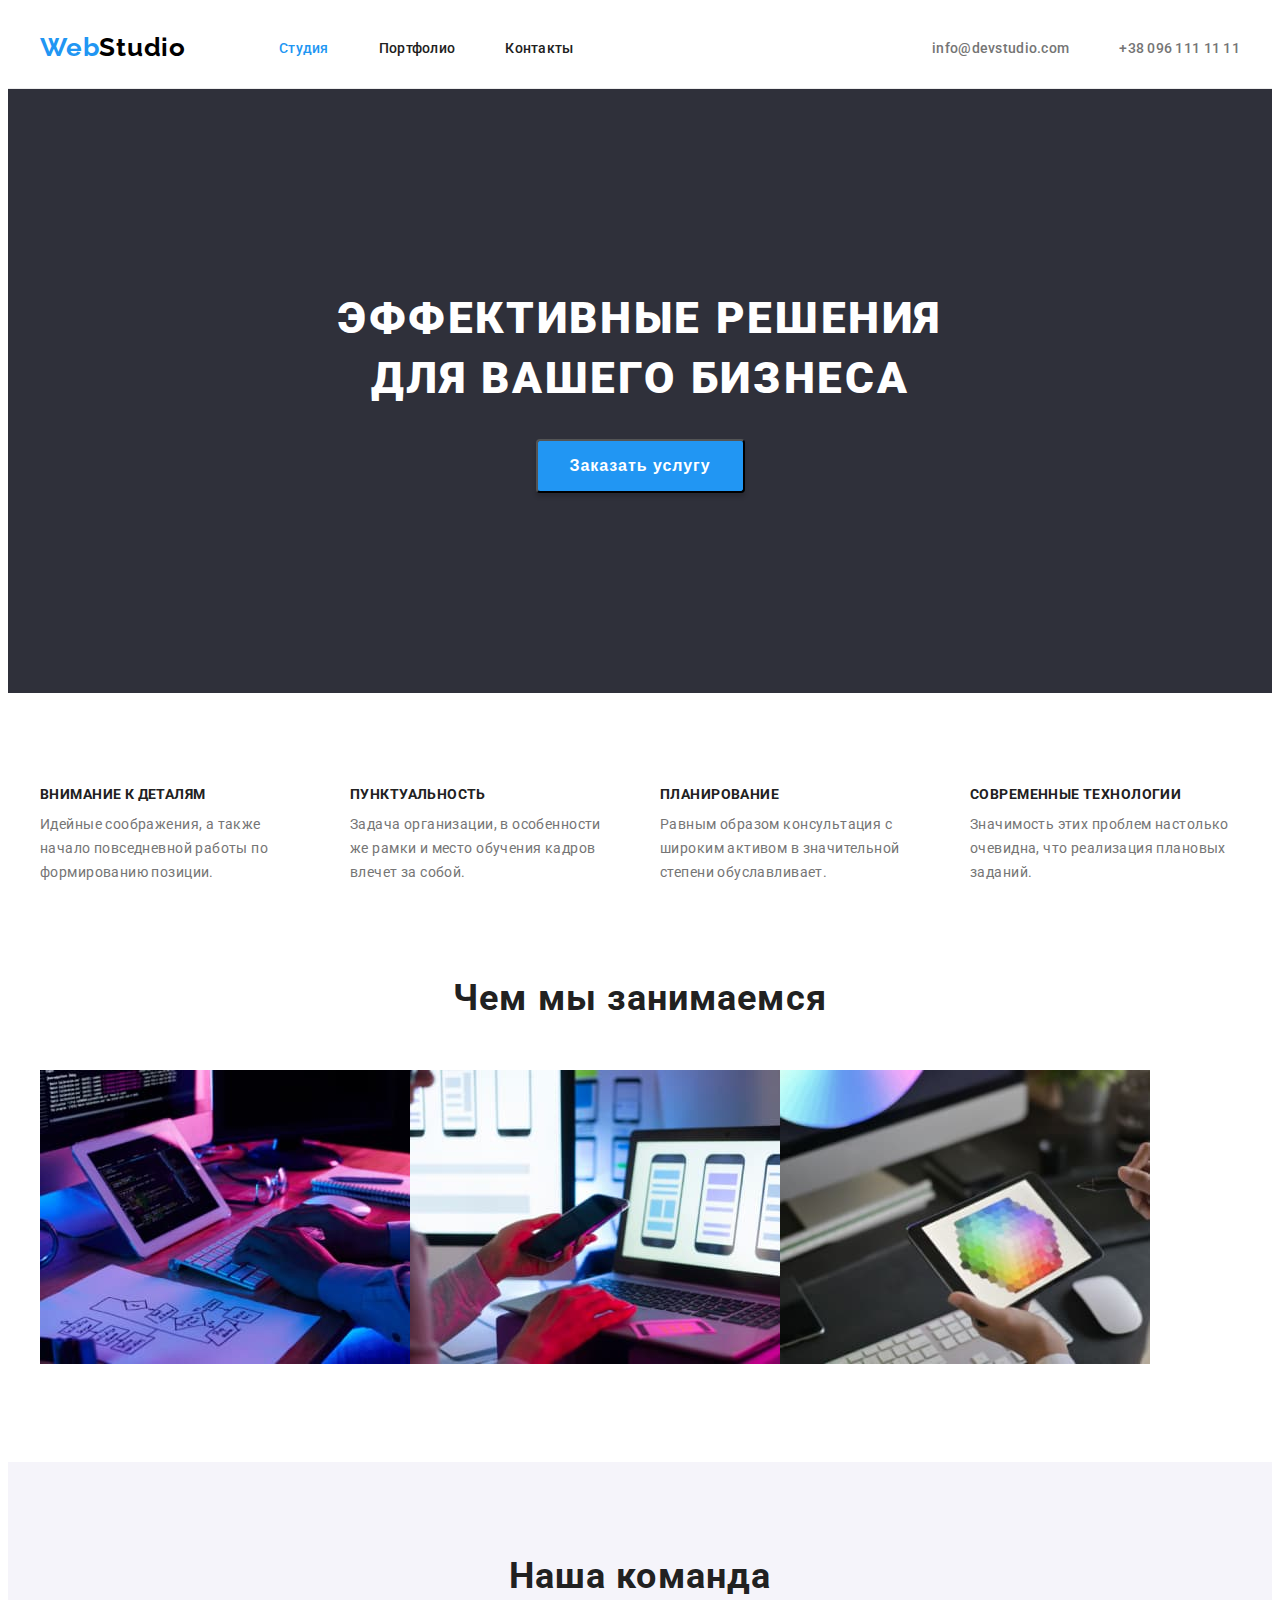
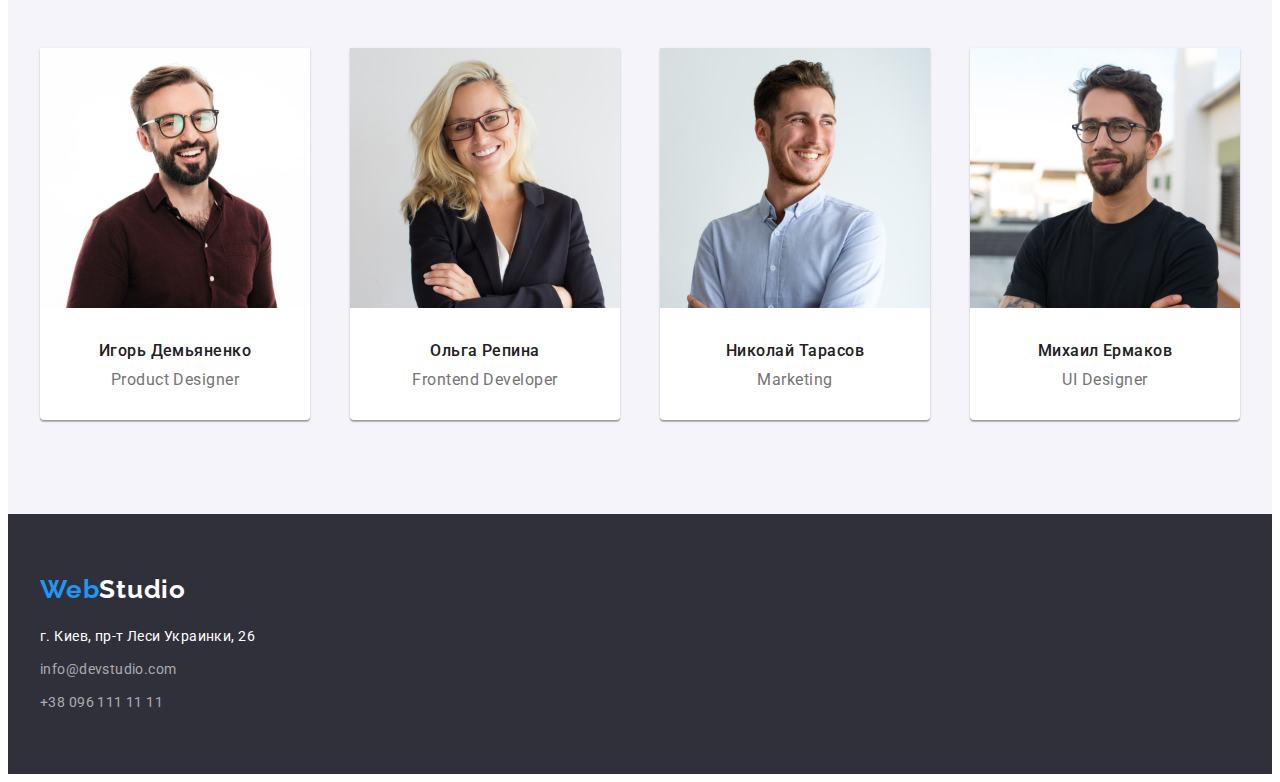
==== commit 1804e458: "18.04.22" ====
--- a/index.html
+++ b/index.html
@@ -5,7 +5,7 @@
     <meta charset="UTF-8">
     <meta http-equiv="X-UA-Compatible" content="IE=edge">
     <meta name="viewport" content="width=device-width, initial-scale=1.0">
-    <title>hw2</title>
+    <title>hw3</title>
     <link rel="stylesheet" href="https://cdnjs.cloudflare.com/ajax/libs/modern-normalize/1.1.0/modern-normalize.min.css"
         integrity="sha512-wpPYUAdjBVSE4KJnH1VR1HeZfpl1ub8YT/NKx4PuQ5NmX2tKuGu6U/JRp5y+Y8XG2tV+wKQpNHVUX03MfMFn9Q=="
         crossorigin="anonymous" referrerpolicy="no-referrer" 
@@ -35,13 +35,13 @@
         </div>
     </header>
     <main>
-        <section class="first-main-section section">
+        <section class="first-main-section">
             <div class="container">
                 <h1 class="first-main-title">ЭФФЕКТИВНЫЕ РЕШЕНИЯ<br>ДЛЯ ВАШЕГО БИЗНЕСА</h1>
                 <button class="first-main-button">Заказать услугу</button>
             </div>
         </section>
-        <section class="second-main-section section">
+        <section class="second-main-section">
             <div class="container">
                 <ul class="second-main-list list">
                     <li>
@@ -67,7 +67,7 @@
                 </ul>
             </div>
         </section>
-        <section class="third-main-section section">
+        <section class="third-main-section">
             <div class="container">
                 <h2 class="third-main-title">Чем мы занимаемся</h2>
                 <ul class="third-main-list list">
@@ -81,21 +81,33 @@
             <div class="container">
                 <h2 class="fourth-main-title">Наша команда</h2>
                 <ul class="fourth-main-list list">
-                    <li class="fourth-main-list-block"><img class="fourth-main-img" src="img/img-3.jpg" alt="Product Designer" width="270">
-                        <p class="fourth-main-list-title">Игорь Демьяненко</p>
-                        <p class="fourth-main-list-text" lang="en">Product Designer</p>
+                    <li class="fourth-main-list-block">
+                            <img class="fourth-main-img" src="img/img-3.jpg" alt="Product Designer" width="270">
+                        <div class="fourth-main-list-tt"> 
+                             <p class="fourth-main-list-title">Игорь Демьяненко</p>
+                             <p class="fourth-main-list-text" lang="en">Product Designer</p>
+                        </div>
                     </li>
-                    <li class="fourth-main-list-block"><img class="fourth-main-img" src="img/img-2.jpg" alt="Frontend Developer" width="270">
-                        <p class="fourth-main-list-title">Ольга Репина</p>
-                        <p class="fourth-main-list-text" lang="en">Frontend Developer</p>
+                    <li class="fourth-main-list-block">
+                            <img class="fourth-main-img" src="img/img-2.jpg" alt="Frontend Developer" width="270">
+                          <div class="fourth-main-list-tt">
+                             <p class="fourth-main-list-title">Ольга Репина</p>
+                             <p class="fourth-main-list-text" lang="en">Frontend Developer</p>
+                         </div>
                     </li>
-                    <li class="fourth-main-list-block"><img class="fourth-main-img" src="img/img-1.jpg" alt="Marketing" width="270">
-                        <p class="fourth-main-list-title">Николай Тарасов</p>
-                        <p class="fourth-main-list-text" lang="en">Marketing</p>
+                    <li class="fourth-main-list-block">
+                            <img class="fourth-main-img" src="img/img-1.jpg" alt="Marketing" width="270">
+                        <div class="fourth-main-list-tt">
+                            <p class="fourth-main-list-title">Николай Тарасов</p>
+                            <p class="fourth-main-list-text" lang="en">Marketing</p>
+                        </div>
                     </li>
-                    <li class="fourth-main-list-block"><img class="fourth-main-img" src="img/img.jpg" alt="UI Designer" width="270">
-                        <p class="fourth-main-list-title">Михаил Ермаков</p>
-                        <p class="fourth-main-list-text" lang="en">UI Designer</p>
+                    <li class="fourth-main-list-block">
+                            <img class="fourth-main-img" src="img/img.jpg" alt="UI Designer" width="270">
+                        <div class="fourth-main-list-tt">
+                            <p class="fourth-main-list-title">Михаил Ермаков</p>
+                            <p class="fourth-main-list-text" lang="en">UI Designer</p>
+                        </div>
                     </li>
                 </ul>
             </div>
--- a/css/styles.css
+++ b/css/styles.css
@@ -43,11 +43,8 @@
     padding-left: 15px;
     padding-right: 15px;
     margin: 0 auto;
-   }
-.section {
-padding-top: 94px;
-padding-bottom: 94px;
-}
+}
+
 
 /* ---------------------------header------------------------------- */
 .header {
@@ -104,6 +101,7 @@
     letter-spacing: 0.02em;
     color: var(--header-color-third)
 }
+
 .header-item:not(:last-child) {
 margin-right: 50px;
 }
@@ -154,11 +152,12 @@
     text-align: center;
     letter-spacing: 0.06em;
     color: var(--title-color-second);
+    margin-bottom: 30px;
+}
+
+.first-main-section {
     padding-top: 200px;
-    margin-bottom: 30px;
-  }
-
-.first-main-section {
+    padding-bottom: 200px;
     background-color: #2F303A;;
 }
 .first-main-section .container{
@@ -172,8 +171,7 @@
     text-align: center;
     letter-spacing: 0.06em;
     color: var(--main-btn-title-color);
-    margin-bottom: 200px;
-    padding: 10px, 32px;
+    padding: 10px 32px;
     box-shadow: 0px 4px 4px rgba(0, 0, 0, 0.15);
     border-radius: 4px;
 }
@@ -181,6 +179,10 @@
 .first-main-button:hover {
     background-color: #188CE8;
 }
+.second-main-section{
+    padding-top: 94px;
+    padding-bottom: 94px;
+}
 
 .second-main-list {
     display: flex;
@@ -193,6 +195,7 @@
     line-height: 1.14;
     letter-spacing: 0.03em;
     color: var(--main-title-color-first);
+    margin-bottom: 10px;
 }
 
 .second-main-list-text {
@@ -200,13 +203,18 @@
     line-height: 1.71;
     letter-spacing: 0.03em;
     color: var(--main-title-color-second);
-    padding-top: 10px;
     max-width: 270px;
 }
 
+.third-main-section{
+padding-bottom: 94px;
+}
 .third-main-list{
     display: flex;
-    justify-content: space-between;
+    }
+
+.third-main-list:not(:last-child) {
+    margin-right: 30px;
 }
 
 .third-main-title {
@@ -220,6 +228,7 @@
 }
 .fourth-main-section {
     background: #F5F4FA;
+    padding-bottom: 94px;
 
 }
 
@@ -246,6 +255,10 @@
     0px 2px 1px rgba(0, 0, 0, 0.2);
     border-radius: 0px 0px 4px 4px;
 }
+.fourth-main-list-tt{
+    padding-top: 30px;
+    padding-bottom: 30px;
+}
 .fourth-main-list-title {
     font-weight: 500;
     font-size: 16px;
@@ -253,7 +266,8 @@
     text-align: center;
     letter-spacing: 0.03em;
     color: var(--main-title-color-first);
-    padding-top: 30px;
+    margin-bottom: 10px;
+    
 }
 
 .fourth-main-list-text {
@@ -261,9 +275,7 @@
     line-height: 1.18;
     letter-spacing: 0.03em;
     text-align: center;
-    color: var(--main-title-color-second);
-    padding-top: 10px;
-    margin-bottom: 30px;
+    color: var(--main-title-color-second)
 }
 /* ---------------------------footer------------------------------- */
 .footer {
@@ -277,8 +289,9 @@
     font-size: 26px;
     line-height: 1.19;
     letter-spacing: 0.03em;
-    color:var(--title-color-second);
-}
+    color:var(--title-color-second)
+}
+
 .footer-logo-second {
     font-family:'Raleway', Tahoma, sans-serif;
     font-weight: 700;
@@ -293,7 +306,7 @@
     line-height: 1.71;
     letter-spacing: 0.03em;
     color:var(--title-color-second);
-    padding-top: 20px;
+    margin-top: 20px;
     margin-bottom: 9px;
 }
 
@@ -308,70 +321,85 @@
     margin-bottom: 9px;
 }
 .footer-mail-link:hover {
-    color: var(--title-color-second);
+    color: var(--title-color-second)
 }
 .footer-mail-link:focus {
-    color: var(--title-color-second);
+    color: var(--title-color-second)
 }
 .footer-tel-link {
     font-size: 14px;
     line-height: 1.71;
     letter-spacing: 0.03em;
-    color: rgba(255, 255, 255, 0.6);
+    color: rgba(255, 255, 255, 0.6)
 }
 .footer-tel-link:hover {
-    color: var(--title-color-second);
+    color: var(--title-color-second)
 }
 
 .footer-tel-link:focus {
-    color: var(--title-color-second);
+    color: var(--title-color-second)
 }
 /* ---------------------------portfolio------------------------------- */
 .portfolio-section {
     padding-top: 94px;
     padding-bottom: 94px;
 }
+
 .portfolio-first-list {
-    padding-bottom: 50px;
+    margin-bottom: 50px;
 }
 .portfolio-first-list {
     display: flex;
     justify-content: center;
 }
+
 .portfolio-first-list-item:not(:last-child) {
     margin-right: 9px;
 }
+
 .portfolio-first-list-button {
     font-family: roboto, Tahoma, sans-serif;
-    background-color: #F5F4FA;;
+    background-color: #F5F4FA;
     font-weight: 500;
     font-size: 16px;
     line-height: 1.62;
     text-align: center;
     letter-spacing: 0.03em;
     color: #212121;
-    padding: 6px, 22px;
-}
-.portfolio-first-list-button:hover {
-    background-color:var(--main-btn-color);
-    color: var(--main-btn-title-color);
-}
-.portfolio-first-list-button:focus {
-    background-color: var(--main-btn-color);
-    color: var(--main-btn-title-color);
-}
-
-.portfolio-second-main-list{
-    display: flex;
-    flex-wrap: wrap;
-    justify-content: space-between;
-}
-.portfolio-second-main-list-group{
-    margin-bottom: 30px;
+    padding: 6px 22px; 
     box-shadow: 0px 3px 1px rgba(0, 0, 0, 0.1),
     0px 1px 2px rgba(0, 0, 0, 0.08),
     0px 2px 2px rgba(0, 0, 0, 0.12);
     border-radius: 4px;
+}
+
+.portfolio-first-list-button:hover {
+    background-color:var(--main-btn-color);
+    color: var(--main-btn-title-color);
+}
+
+.portfolio-first-list-button:focus {
+    background-color: var(--main-btn-color);
+    color: var(--main-btn-title-color);
+}
+
+.portfolio-second-main-list{
+    display: flex;
+    flex-wrap: wrap
+}
+
+.portfolio-second-main-list-group:not(:nth-last-child(-n+3)){
+    margin-bottom: 30px;
+}
+
+.portfolio-second-main-list-group:not(:nth-last-child(3n+1)){
+    margin-right: 26px;
+}
+
+.portfolio-second-main-list-group {
+    background: #FFFFFF;
+    border: 1px solid #EEEEEE;
+    box-sizing: border-box;
 }
 
 .portfolio-list-text-first {
@@ -397,6 +425,7 @@
 .portfolio-second-main-list-group {
     background: #FFFFFF;
 }
+
 .visually-hidden {
     visibility: hidden;
 }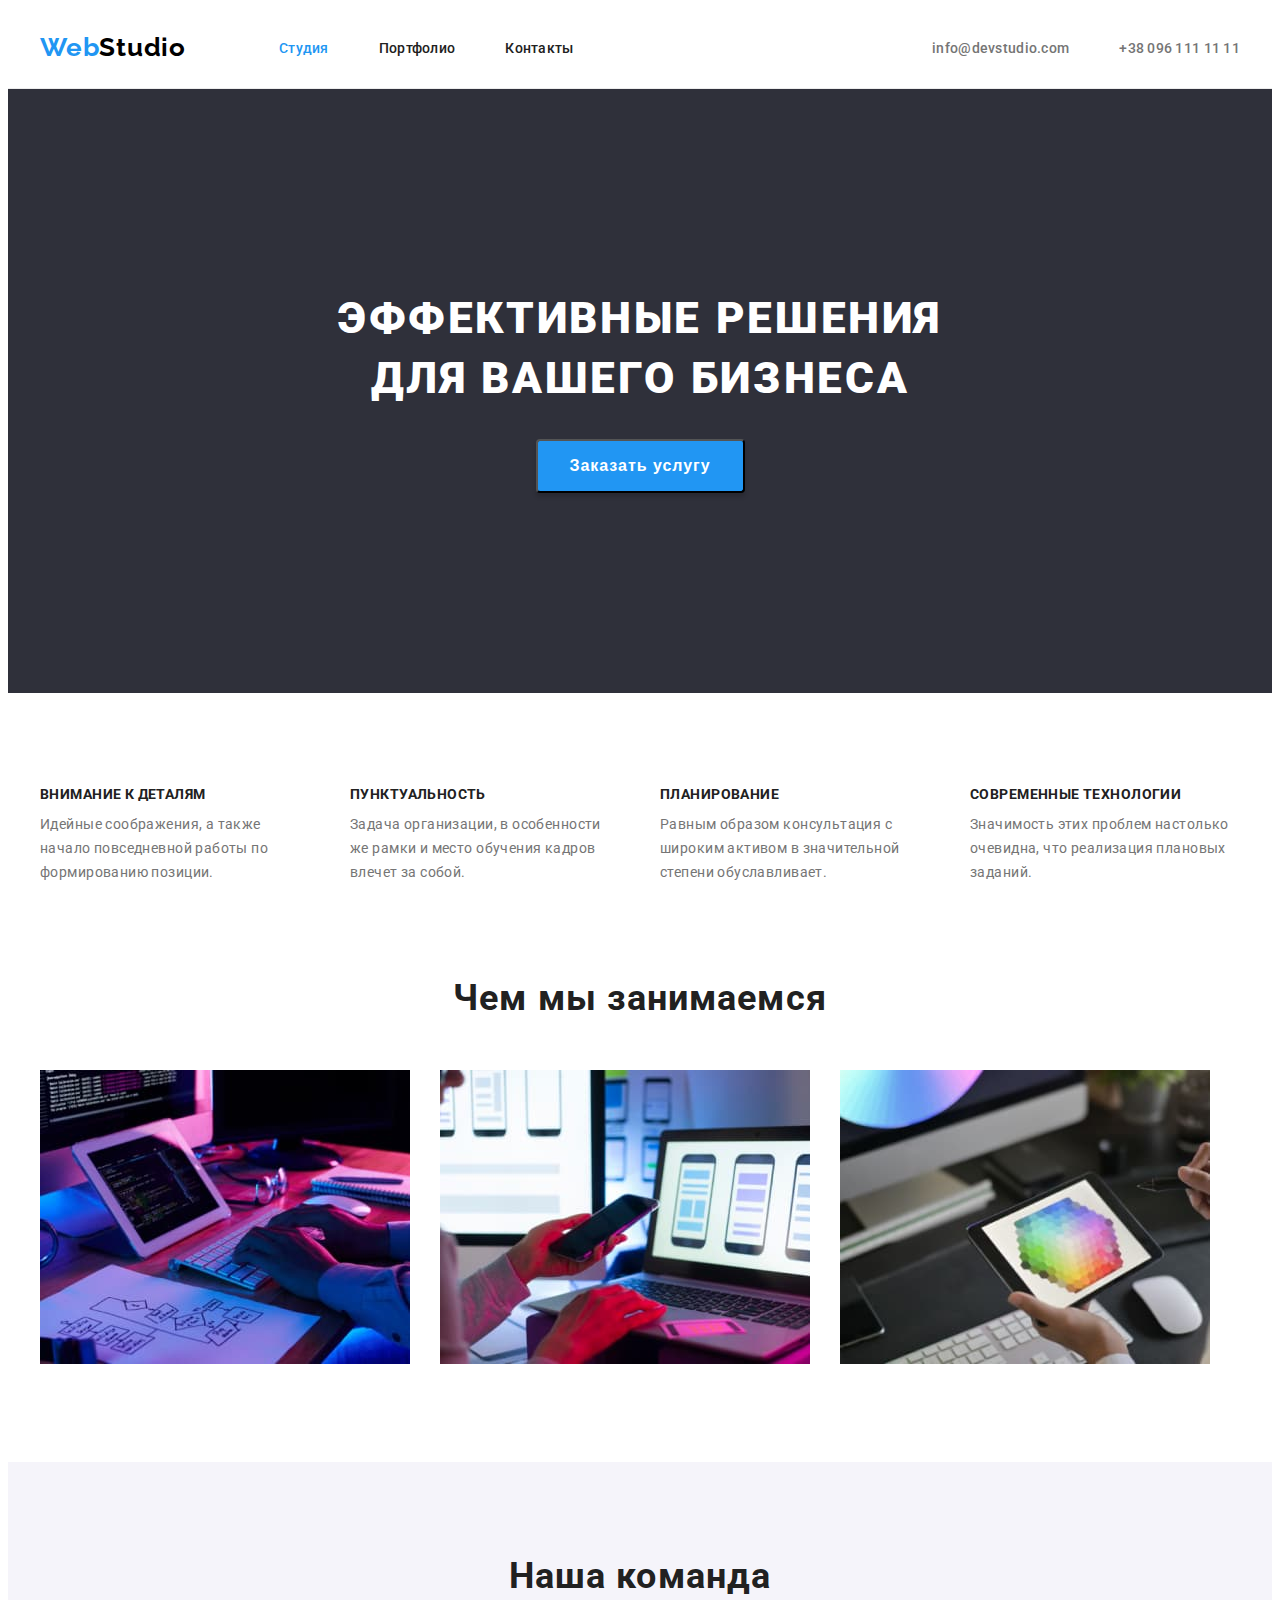
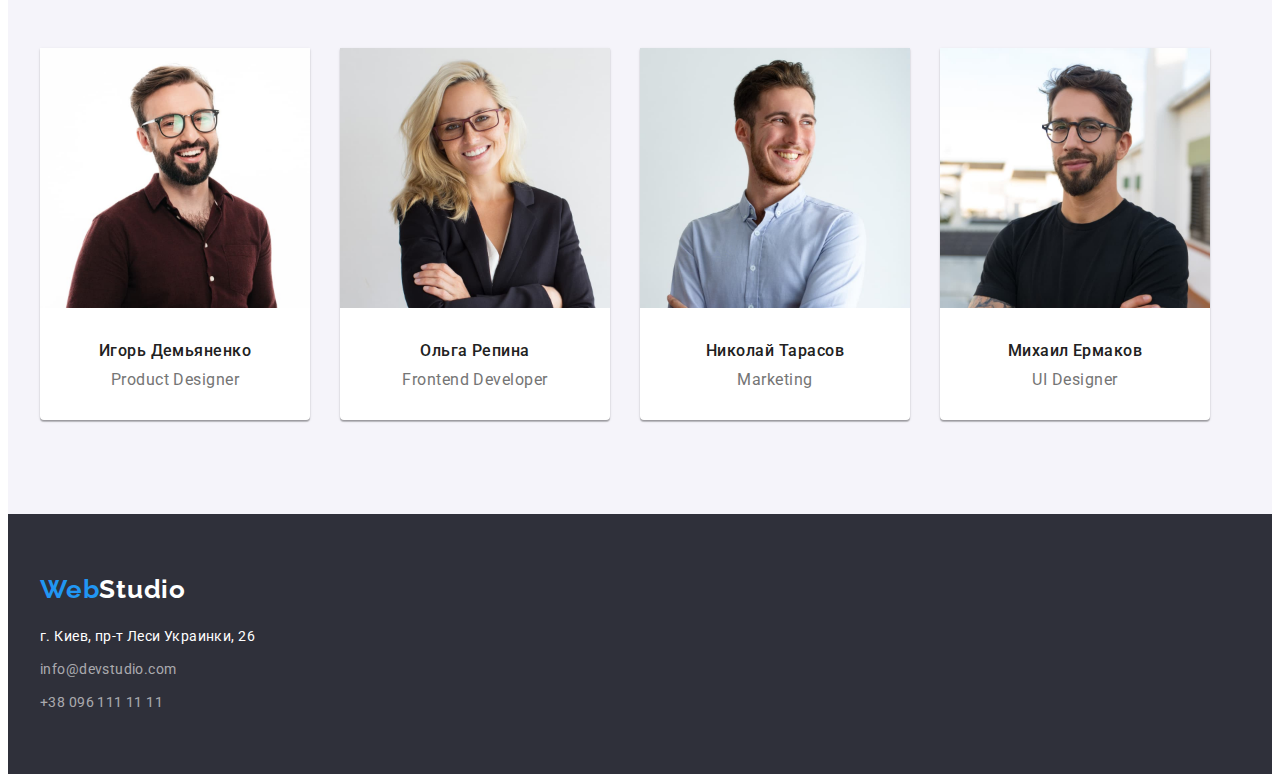
==== commit 63805ff6: "19.04.22" ====
--- a/index.html
+++ b/index.html
@@ -71,9 +71,9 @@
             <div class="container">
                 <h2 class="third-main-title">Чем мы занимаемся</h2>
                 <ul class="third-main-list list">
-                    <li><img src="img/box1.jpg" alt="рука клава" width="370"></li>
-                    <li><img src="img/box2.jpg" alt="рука телефон" width="370"></li>
-                    <li><img src="img/box3.jpg" alt="рука плаешет" width="370"></li>
+                    <li class="third-main-list-title"><img src="img/box1.jpg" alt="рука клава" width="370"></li>
+                    <li class="third-main-list-title"><img src="img/box2.jpg" alt="рука телефон" width="370"></li>
+                    <li class="third-main-list-title"><img src="img/box3.jpg" alt="рука плаешет" width="370"></li>
                 </ul>
             </div>
         </section>
--- a/css/styles.css
+++ b/css/styles.css
@@ -213,7 +213,7 @@
     display: flex;
     }
 
-.third-main-list:not(:last-child) {
+.third-main-list-title:not(:last-child) {
     margin-right: 30px;
 }
 
@@ -228,6 +228,7 @@
 }
 .fourth-main-section {
     background: #F5F4FA;
+    padding-top: 94px;
     padding-bottom: 94px;
 
 }
@@ -239,22 +240,25 @@
     text-align: center;
     letter-spacing: 0.03em;
     color: var(--main-title-color-first);
-    padding-top: 94px;
-    margin-bottom: 50px;
+    margin-bottom: 50px
 }
 
 .fourth-main-list {
-    display: flex;
-    justify-content: space-between
+    display: flex
 }
 
 .fourth-main-list-block {
+    width: 270px;
     background: #FFFFFF;
     box-shadow: 0px 1px 3px rgba(0, 0, 0, 0.12),
     0px 1px 1px rgba(0, 0, 0, 0.14),
     0px 2px 1px rgba(0, 0, 0, 0.2);
     border-radius: 0px 0px 4px 4px;
 }
+.fourth-main-list-block:not(:last-child) {
+    margin-right: 30px;
+}
+
 .fourth-main-list-tt{
     padding-top: 30px;
     padding-bottom: 30px;
@@ -407,9 +411,7 @@
     font-size: 18px;
     line-height: 2;
     letter-spacing: 0.06em;
-    color: var(--main-title-color-first);
-    padding-top: 20px;
-    margin-left: 24px;
+    color: var(--main-title-color-first)
 }
 
 .portfolio-list-text-second {
@@ -418,8 +420,9 @@
     letter-spacing: 0.03em;
     color: var(--main-title-color-second);
     padding-top: 4px;
-    margin-bottom: 20px;
-    margin-left: 24px;
+}
+.portfolio-second-main-list-tt{
+    padding: 20px 24px
 }
 
 .portfolio-second-main-list-group {
@@ -427,5 +430,5 @@
 }
 
 .visually-hidden {
-    visibility: hidden;
+display: none;
 }